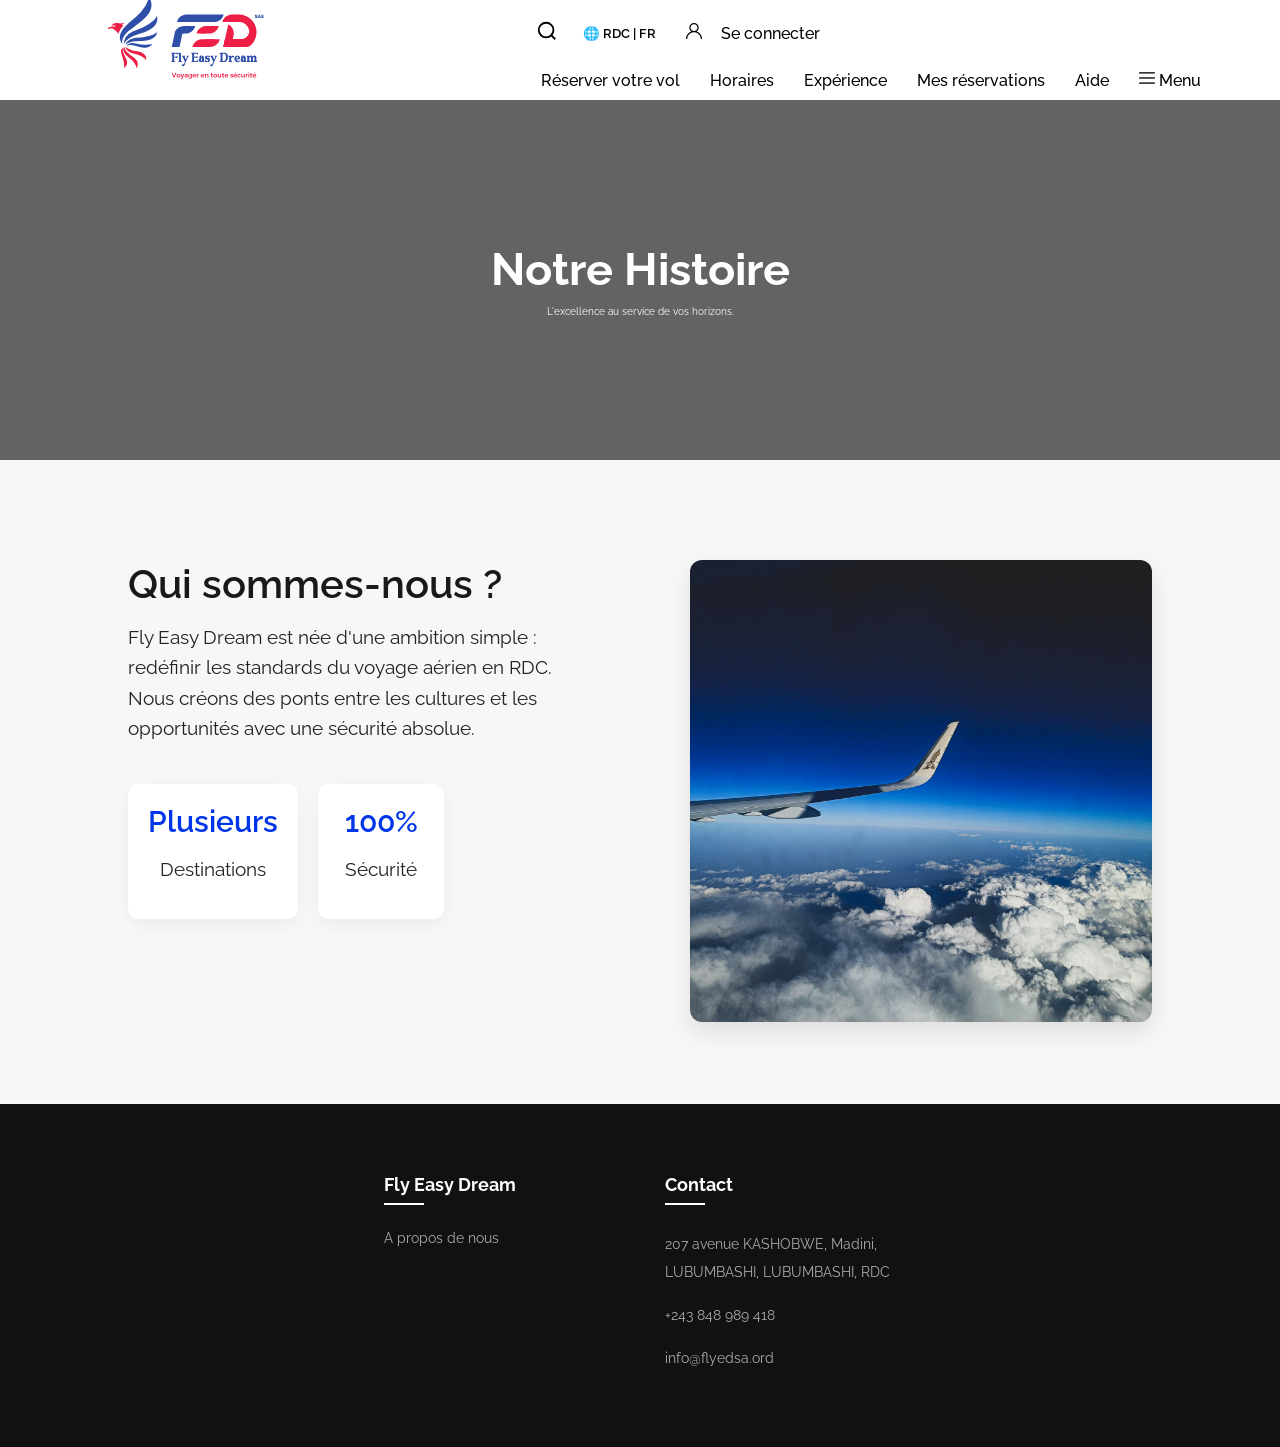
==== about.html @ d3737f49 "first commit" ====
<!doctype html>
<html lang="fr">
  <head>
    <meta charset="UTF-8" />
    <meta http-equiv="X-UA-Compatible" content="IE=edge" />
    <meta name="viewport" content="width=device-width, initial-scale=1.0" />
    <title>À Propos | Fly Easy Dream</title>
    <link rel="stylesheet" href="style.css" />
    <link rel="stylesheet" href="pages.css" />
  </head>
  <body>
    <header>
      <div class="logo">
        <a href="index.html">
          <img src="assets/logo.svg" alt="Logo" height="200" />
        </a>
      </div>
      <div class="nav">
        <div class="settings">
          <div class="search-trigger">
            <button class="search-icon-btn" id="searchBtn">
              <svg
                viewBox="0 0 24 24"
                width="22"
                height="22"
                fill="none"
                stroke="currentColor"
                stroke-width="2"
              >
                <circle cx="11" cy="11" r="8"></circle>
                <line x1="21" y1="21" x2="16.65" y2="16.65"></line>
              </svg>
            </button>
          </div>
          <div class="site-settings">
            <button id="openModalBtn" class="lang-btn">
              <span>🌐 RDC | FR</span>
            </button>
          </div>
          <li>
            <a href="login.html" class="user">
              <span
                ><img src="assets/user.png" alt="" style="width: 16px"
              /></span>
              <span class="login-text">Se connecter</span>
            </a>
          </li>
        </div>

        <ul class="menu">
          <li><a href="#">Réserver votre vol</a></li>
          <li><a href="horaire.html">Horaires</a></li>
          <li><a href="experience.html">Expérience</a></li>
          <li><a href="#">Mes réservations</a></li>
          <li><a href="aide.html">Aide</a></li>

          <li class="dropdown-menu">
            <a href="javascript:void(0)" class="menu-trigger">
              <span><img src="assets/menu.png" height="16" /></span> Menu
            </a>
            <ul class="dropdown-content">
              <li><a href="about.html">A propos</a></li>
              <li><a href="contact.html">Contactez-nous</a></li>
              <li>
                <a href="futur_destination.html">Prochaines destinations</a>
              </li>
            </ul>
          </li>
        </ul>
      </div>
      <div class="responsive-menu"></div>
    </header>

    <section class="page-header about-bg" style="margin-top: 100px">
      <h1>Notre Histoire</h1>
      <p>L'excellence au service de vos horizons.</p>
    </section>

    <section id="a-propos">
      <div class="about-card">
        <div class="about-text">
          <h3>Qui sommes-nous ?</h3>
          <p>
            Fly Easy Dream est née d'une ambition simple : redéfinir les
            standards du voyage aérien en RDC. Nous créons des ponts entre les
            cultures et les opportunités avec une sécurité absolue.
          </p>
          <div class="stats-grid">
            <div class="stat-item">
              <h3>Plusieurs</h3>
              <p>Destinations</p>
            </div>
            <div class="stat-item">
              <h3>100%</h3>
              <p>Sécurité</p>
            </div>
          </div>
        </div>
        <div class="about-image">
          <img src="assets/cover.jpg" alt="Aérien" />
        </div>
      </div>
    </section>

    <footer>
      <div class="footer-container">
        <div class="footer-section">
          <h4>Fly Easy Dream</h4>
          <ul>
            <li><a href="about.html">A propos de nous</a></li>
          </ul>
        </div>

        <div class="footer-section">
          <h4>Contact</h4>
          <p>207 avenue KASHOBWE, Madini, LUBUMBASHI, LUBUMBASHI, RDC</p>
          <p>+243 848 989 418</p>
          <p>info@flyedsa.ord</p>
        </div>
      </div>
    </footer>

    <div id="settingsModal" class="modal">
      <div class="modal-content">
        <span class="close-btn">&times;</span>
        <h2>Paramètres du site</h2>
        <div class="modal-body">
          <div class="input-group">
            <label>Pays</label
            ><select id="country-select">
              <option value="RDC">RDC</option>
              <option value="FR">France</option>
            </select>
          </div>
          <div class="input-group">
            <label>Langue</label
            ><select id="lang-select">
              <option value="fr">Français</option>
              <option value="en">English</option>
            </select>
          </div>
          <button id="saveSettings" class="btn-save">Enregistrer</button>
        </div>
      </div>
    </div>

    <div id="searchPopup" class="search-popup">
      <div class="search-content">
        <input
          type="text"
          id="searchInput"
          placeholder="Rechercher sur Fly Easy Dream..."
        />
        <button class="btn-find">Aller</button>
      </div>
    </div>

    <script>
      // Menu Mobile
      var toggle_menu = document.querySelector(".responsive-menu");
      var menu = document.querySelector(".menu");
      toggle_menu.onclick = function () {
        toggle_menu.classList.toggle("active");
        menu.classList.toggle("responsive");
      };

      // Recherche
      const searchBtn = document.getElementById("searchBtn");
      const searchPopup = document.getElementById("searchPopup");
      searchBtn.addEventListener("click", (e) => {
        e.stopPropagation();
        searchPopup.classList.toggle("show");
      });

      // Modal Langue
      const modal = document.getElementById("settingsModal");
      const openBtn = document.getElementById("openModalBtn");
      const closeBtn = document.querySelector(".close-btn");
      openBtn.onclick = () => {
        modal.style.display = "block";
        setTimeout(() => modal.classList.add("show"), 10);
      };
      closeBtn.onclick = () => {
        modal.classList.remove("show");
        setTimeout(() => (modal.style.display = "none"), 300);
      };

      // Dropdown Menu
      const menuTrigger = document.querySelector(".menu-trigger");
      const dropdownMenu = document.querySelector(".dropdown-menu");
      menuTrigger.addEventListener("click", function (e) {
        e.preventDefault();
        e.stopPropagation();
        dropdownMenu.classList.toggle("active");
      });
    </script>
  </body>
</html>
---- style.css ----
@import url("https://fonts.googleapis.com/css2?family=Raleway:wght@100;200;400;500&display=swap");
* {
  margin: 0;
  padding: 0;
  box-sizing: border-box;
  font-family: "Raleway", sans-serif;
}
a {
  text-decoration: 0;
}
html {
  font-size: 62.5%;
  scroll-behavior: smooth;
  scroll-padding-top: 9px;
}
::-webkit-scrollbar {
  width: 8px;
}
::-webkit-scrollbar-thumb {
  background-color: #222222;
}
body {
  background-color: #f7f7f7;
}
section {
  margin-top: 50px;
}

header {
  background-color: #fff;
  position: fixed;
  top: 0;
  left: 0;
  right: 0;
  z-index: 1000;
  display: flex;
  align-items: center;
  justify-content: space-between;
  height: 100px;
  padding: 0 5%;
}

.settings {
  display: flex;
  align-items: center;
  margin-bottom: 15px;
}

.settings li {
  margin: 0 15px;
  list-style-type: none;
}

.settings li a {
  color: #000000;
  font-size: 16px;
  font-weight: 500;
}

.settings li a span img {
  margin-right: 15px;
}

/* Le bouton loupe */
.search-icon-btn {
  background: none;
  border: none;
  cursor: pointer;
  padding: 10px;
  transition: color 0.3s;
}
.search-icon-btn:hover {
  color: #0036e8;
}

/* Le Popup caché par défaut */
.search-popup {
  position: fixed;
  top: 100px; /* Doit correspondre à la hauteur de votre header */
  left: 0;
  width: 100%;
  background-color: #fff;
  box-shadow: 0 10px 30px rgba(0, 0, 0, 0.1);
  z-index: 999;

  /* Animation de masquage */
  opacity: 0;
  transform: translateY(-20px);
  pointer-events: none;
  transition: all 0.4s cubic-bezier(0.165, 0.84, 0.44, 1);
}

/* État affiché */
.search-popup.show {
  opacity: 1;
  transform: translateY(0);
  pointer-events: auto;
}

/* Contenu du Popup */
.search-content {
  max-width: 800px;
  margin: 0 auto;
  padding: 30px 5%;
  display: flex;
  gap: 15px;
}

.search-content input {
  flex: 1;
  padding: 15px 25px;
  border-radius: 30px;
  border: 2px solid #eee;
  font-size: 1.6rem;
  outline: none;
  transition: border-color 0.3s;
}

.search-content input:focus {
  border-color: #f1f1f1;
}

.btn-find {
  padding: 0 20px;
  background: #0036e8;
  color: white;
  border: none;
  border-radius: 10px;
  font-weight: 500;
  cursor: pointer;
}

.menu {
  display: flex;
  align-items: center;
}
.menu li {
  margin: 0 15px;
  list-style-type: none;
}
.menu li a {
  color: #000000;
  font-size: 16px;
  font-weight: 500;
}

.menu .list span img {
  margin-right: 5px;
  padding: 0;
}

/* Style du bouton déclencheur */
.lang-btn {
  background: #ffffff00;
  border: 0px solid #ddd;
  padding: 8px 15px;
  border-radius: 20px;
  cursor: pointer;
  font-weight: 600;
  transition: 0.3s;
}
.lang-btn:hover {
  background: #f0f0f0;
  border-color: #0036e8;
}

/* Le Modal (Fond noir transparent) */
.modal {
  display: none;
  position: fixed;
  z-index: 2000;
  left: 0;
  top: 0;
  width: 100%;
  height: 100%;
  background-color: rgba(0, 0, 0, 0.5);
  backdrop-filter: blur(4px); /* Effet de flou derrière le modal */
}

/* Contenu du Modal */
.modal-content {
  background-color: #fff;
  margin: 10% auto;
  padding: 30px;
  width: 90%;
  max-width: 400px;
  border-radius: 15px;
  position: relative;
  box-shadow: 0 20px 40px rgba(0, 0, 0, 0.2);
  /* Animation fluide */
  transform: scale(0.7);
  opacity: 0;
  transition: all 0.3s ease-in-out;
}

/* État actif du modal (géré par JS) */
.modal.show {
  display: block;
}
.modal.show .modal-content {
  transform: scale(1);
  opacity: 1;
}

/* Détails internes */
.close-btn {
  position: absolute;
  right: 20px;
  top: 15px;
  font-size: 25px;
  cursor: pointer;
  color: #888;
}

.modal-body {
  margin: 25px 0;
}
.input-group {
  margin-bottom: 15px;
  display: flex;
  flex-direction: column;
}
.input-group label {
  font-size: 1.4rem;
  margin-bottom: 8px;
  color: #555;
}
.input-group select {
  padding: 12px;
  border-radius: 8px;
  border: 1px solid #ddd;
  font-size: 1.4rem;
}

.btn-save {
  width: 100%;
  padding: 12px;
  background: #0036e8;
  color: white;
  border: none;
  border-radius: 8px;
  font-weight: 600;
  cursor: pointer;
  transition: 0.3s;
}
.btn-save:hover {
  background: #2242b7;
}

/* Ajustement pour le menu mobile */
@media (max-width: 905px) {
  .site-settings {
    margin-right: 10px;
  }
  .site-settings select {
    font-size: 1rem;
    padding: 3px 5px;
  }
}

/* Home acceuil CSS */

#home {
  background: url("assets/cover.jpg");
  background-position: center;
  background-size: cover;
  height: 65vh;
  display: flex;
  align-items: center;
  justify-content: space-around;
  flex-direction: row;
  position: relative;
}

/* --- STYLE DU MENU DÉROULANT --- */
.dropdown-menu {
  position: relative;
}

.dropdown-content {
  display: none;
  position: absolute;
  top: 100%;
  right: 0;
  background-color: #fff;
  min-width: 220px;
  box-shadow: 0 8px 16px rgba(0, 0, 0, 0.1);
  border-radius: 8px;
  z-index: 1001;
  padding: 10px 0;
  list-style: none;
}

.dropdown-content li a {
  padding: 10px 20px;
  display: block;
  font-size: 1.4rem !important;
}

.dropdown-menu.active .dropdown-content {
  display: block;
  width: 100vw; /* Prend toute la largeur de l'écran */
  position: fixed; /* Sort du flux pour s'aligner sur l'écran */
  left: 0;
  top: 100px; /* Aligné sous le header */
  border-radius: 0;
  text-align: center;
}

.dropdown-content li {
  display: inline-block; /* Aligne les éléments horizontalement si vous voulez */
  margin: 10px 20px;
}

/* --- STYLE DU CONTAINER DE RESERVATION --- */
.reservation-container {
  background: rgb(255, 255, 255);
  padding: 30px;
  border-radius: 10px;
  width: 450px; /* Largeur fixe pour l'aspect colonne */
  box-shadow: 0 15px 35px rgba(0, 0, 0, 0.2);
  margin-left: 5%;
  z-index: 5;
}

.reservation-container span {
  display: block;
  font-size: 1.8rem;
  font-weight: 600;
  margin-bottom: 20px;
  color: #111;
}

.reservation-form {
  display: flex;
  flex-direction: column; /* Mise en colonne */
  gap: 15px;
}

.input-col {
  display: flex;
  flex-direction: column;
  gap: 5px;
}

.input-col label {
  font-size: 1.3rem;
  font-weight: 500;
  color: #555;
}

.input-col select,
.input-col input {
  padding: 12px;
  border: 1px solid #ddd;
  border-radius: 8px;
  font-size: 1.4rem;
  outline: none;
}

.btn-find-vols {
  background: #0036e8;
  color: white;
  border: none;
  padding: 15px;
  border-radius: 8px;
  font-weight: 500;
  cursor: pointer;
  margin-top: 10px;
  transition: 0.3s;
}

.btn-find-vols:hover {
  background: #0029b3;
}

#home .slogan {
  background-color: #00000081;
  padding: 30px;
  border-radius: 10px;
  display: flex;
  align-items: start;
  flex-direction: column;
}

#home h4 {
  font-size: 40px;
  color: #fff;
  margin-bottom: 10px;
  text-transform: capitalize;
}

#home p {
  color: #fff;
  margin-bottom: 30px;
  font-size: 18px;
  text-align: center;
}

.discover {
  width: 100%;
  text-align: end;
}

.home-btn {
  background-color: rgba(255, 0, 0, 0);
  border: none;
  color: #fff;
  font-size: 18px;
  text-align: end;
}

.home-btn:hover {
  cursor: pointer;
  text-decoration: underline;
}

/* --- RESULTS CARD --- */
#flight-results {
  margin-top: 25px;
  width: 100%;
  background-color: #f7f7f7;
  border-radius: 10px;
  padding: 20px;
  box-shadow: 0 8px 20px rgba(0, 0, 0, 0.05);
}

#flight-results h3 {
  color: #296ad9;
  font-size: 1.8rem;
  margin-bottom: 15px;
}

#flight-results ul {
  list-style: none;
  padding: 0;
}

#flight-results li {
  padding: 8px 0;
  font-size: 1.3rem;
  color: #333;
}

#flight-results button {
  margin-top: 15px;
  padding: 10px 20px;
  border-radius: 6px;
  border: none;
  background-color: #2952d9;
  color: #fff;
  font-size: 1.3rem;
  cursor: pointer;
  transition: 0.3s;
}

#flight-results button:hover {
  background-color: #22b7b2;
  box-shadow: 0 0 10px rgba(41, 217, 213, 0.5);
}

/* --- RESPONSIVE --- */
@media (max-width: 900px) {
  .find_trip form div {
    width: 48%;
  }
}

@media (max-width: 600px) {
  .find_trip form div {
    width: 100%;
  }
}

/*A propos CSS*/
#a-propos {
  margin-top: 100px;
  margin-bottom: 50px;
  padding: 0 10%;
  width: 100%;
}
.title {
  text-transform: capitalize;
  margin: 70px 0;
  font-weight: bold;
  color: #191919;
  position: relative;
  margin-left: 15px;
  font-size: 20px;
}
.title::after {
  position: absolute;
  left: -15px;
  content: "";
  height: 100%;
  background-color: #191919;
  width: 5px;
}

/* --- Section À propos cartes --- */
.about-card {
  display: flex;
  justify-content: space-between;
  align-items: center;
  margin-bottom: 80px;
  gap: 100px;
  align-items: self-start;
}

.about-card:nth-child(even) {
  flex-direction: row-reverse; /* alterner image / texte */
}

.about-text {
  flex: 1;
}

.about-text h3 {
  font-size: 4rem;
  margin-bottom: 15px;
  color: #191919; /* bleu foncé pour correspondre aux boutons */
  font-weight: 600;
}

.about-text p {
  font-size: 1.9rem;
  color: #222;
  line-height: 1.6;
  margin-bottom: 15px;
}

.about-image {
  flex: 1;
  max-width: 500px; /* limite la largeur de l'image */
}

.about-image img {
  width: 100%;
  aspect-ratio: 1 / 1; /* rend l'image carrée */
  border-radius: 12px;
  box-shadow: 0 10px 25px rgba(0, 0, 0, 0.1);
  object-fit: cover;
}

/* --- Responsive --- */
@media (max-width: 900px) {
  .about-card {
    flex-direction: column;
  }
  .about-card:nth-child(even) {
    flex-direction: column;
  }
  .about-image,
  .about-text {
    width: 100%;
  }
  .about-image img {
    height: auto;
    aspect-ratio: auto; /* enlève carré pour mobile si besoin */
  }
}

/*Destination CSS*/
#popular-destination {
  padding: 0 15%;
  margin-bottom: 50px;
}

#popular-destination .content {
  display: grid;
  grid-template-columns: repeat(auto-fit, minmax(300px, 1fr));
  gap: 32px;
}

#popular-destination h2 {
  font-size: 20px;
  margin: 10px 0px;
}


#popular-destination h3 {
  font-size: 16px;
  font-weight: 500;
}

/* --- Destinations simplifiées --- */
#popular-destination .content .box {
  position: relative;
  height: 350px;
  overflow: hidden;
  border-radius: 12px;
  box-shadow: 0 5px 15px rgba(0, 0, 0, 0.1);
  cursor: pointer;
  transition: none; /* supprime toutes les animations */
}

#popular-destination .content .box img {
  width: 100%;
  height: 100%;
  object-fit: cover;
  display: block;
  transition: transform 0.5s ease;
}

#popular-destination .box:hover img {
    transform: scale(1.1); /* Zoom de 10% (1.1) */
}

#popular-destination .content .box .content {
  position: absolute;
  bottom: 0;
  left: 0;
  width: 100%;
  padding: 10px 15px;
  background: rgba(0, 0, 0, 0.5); /* fond semi-transparent */
  color: #fff;
  text-align: left;
  box-sizing: border-box;
  transition: none; /* plus d'effet au survol */
}

#popular-destination .content .box .content h4 {
  margin: 0;
  font-size: 1.6rem;
  font-weight: 600;
}

#popular-destination .content .box .content p,
#popular-destination .content .box .content a {
  display: none; /* supprime texte et bouton */
}

/* Contact CSS */
#contact {
  padding: 0 10%;
  margin-bottom: 50px;
  height: 90vh;
}
#contact form {
  background-color: #fff;
  margin: auto;
  display: flex;
  flex-direction: column;
  padding: 20px;
}
.left-right {
  display: flex;
  justify-content: space-between;
  align-items: center;
  margin-bottom: 20px;
}
.left-right .left,
.left-right .right {
  display: flex;
  flex-direction: column;
  width: 49%;
}
#contact form label {
  font-size: 14px;
  padding: 10px 0;
  font-weight: 600;
}
#contact form input {
  padding: 8px;
  outline: 0;
  border: 1px solid #999;
}

textarea {
  height: 150px;
  resize: none;
  outline: 0;
  width: 100%;
  padding: 10px;
}
#contact form input:focus,
textarea:focus {
  border: 1px solid #29d9d5;
}
iframe {
  height: 150px;
  width: 100%;
}
#contact button {
  width: fit-content;
  padding: 8px 40px;
  background-color: #111;
  border: 1px solid #111;
  color: #fff;
  cursor: pointer;
  transition: 0.5s;
}
#contact button:hover {
  letter-spacing: 1px;
}

/* --- Section Newsletter --- */
#newsletter {
  background-image: url("assets/1980x1020/1980x1020 fly Easy Dream BG dark blue.jpg");
  padding: 60px 10%;
  margin-top: 100px;
}

.newsletter-content {
  display: flex;
  align-items: center;
  justify-content: space-between;
  flex-wrap: wrap;
  gap: 30px;
}

.news-text h2 {
  color: #fff;
  font-size: 3rem;
  margin-bottom: 10px;
}

.news-text p {
  color: #e0e0e0;
  font-size: 1.6rem;
}

.news-form {
  display: flex;
  gap: 10px;
  flex: 1;
  max-width: 40;
}

.news-form input {
  flex: 1;
  padding: 15px 20px;
  border-radius: 8px;
  border: none;
  outline: none;
  font-size: 1.4rem;
}

.news-form button {
  padding: 15px 30px;
  background-color: #111;
  color: #fff;
  border: none;
  border-radius: 8px;
  font-weight: 500;
  cursor: pointer;
  transition: 0.3s;
}

.news-form button:hover {
  background-color: #1639ff;
  transform: translateY(-2px);
}

/* --- Amélioration du Footer --- */
footer {
  background-color: #111;
  color: #fff;
  padding: 70px 30% 10px 30%;
}

.footer-container {
  display: grid;
  grid-template-columns: repeat(auto-fit, minmax(200px, 1fr));
  gap: 50px;
  margin-bottom: 50px;
}

.footer-section h4 {
  font-size: 1.8rem;
  color: #fff;
  margin-bottom: 25px;
  position: relative;
  padding-bottom: 10px;
}

.footer-section h4::after {
  content: "";
  position: absolute;
  left: 0;
  bottom: 0;
  width: 40px;
  height: 2px;
  background-color: #ffffff;
}

.footer-section p {
  line-height: 2;
  color: #aaa;
  margin-bottom: 15px;
  font-size: 14px;
}

.footer-section ul {
  list-style: none;
}

.footer-section ul li {
  margin-bottom: 12px;
}

.footer-section ul li a {
  color: #aaa;
  transition: 0.3s;
  font-size: 1.4rem;
}

.footer-section ul li a:hover {
  color: #ffffff;
  padding-left: 5px;
}

.socials {
  display: flex;
  gap: 15px;
  margin-top: 20px;
}

.socials a img {
  width: 24px;
  transition: 0.3s;
}

.socials a:hover img {
  transform: scale(1.2);
}

/* --- Responsive Newsletter & Footer --- */
@media (max-width: 768px) {
  .newsletter-content {
    flex-direction: column;
    text-align: center;
  }
  
  .news-form {
    width: 100%;
  }

  
}

@media (max-width: 480px) {
  .footer-container {
    grid-template-columns: 1fr;
  }
}

/* Responsive Footer */
@media (max-width: 900px) {
  .footer-container {
    flex-direction: column;
    gap: 30px;
  }
}
.responsive-menu {
  display: none;
}

@media (max-width: 1075px) {
  #home {
    display: flex;
    align-items: center;
    flex-direction: column-reverse;
    position: relative;
  }

   #home .slogan {
    display: none;
  }
}

/*Responsive*/
@media (max-width: 1075px) {
  header .menu {
    display: none;
  }
  .btn-reservation {
    display: none;
  }
  /*Home responsive*/
  #home h2 {
    font-size: 15px;
    -webkit-text-stroke: 0;
    color: #fff;
  }
  #home h4 {
    font-size: 28px;
  }
  #home p {
    text-align: center;
    font-size: 10px;
  }
  .find_trip {
    width: 80%;
    height: 280px;
  }
  .find_trip form {
    flex-wrap: wrap;
    align-items: ce;
  }
  .find_trip form div {
    margin-top: 0px;
    flex-direction: column;
    width: 44%;
  }
  .find_trip form input[type="submit"] {
    width: 50%;
    font-size: 12px;
    height: 50px;
  }
  .home-btn {
    display: block;
  }
  /*Responsive A propos*/
  .img-desc {
    flex-direction: column;
    width: 100%;
  }
  .img-desc .left,
  .img-desc .right {
    width: 100%;
  }
  .img-desc .left video {
    width: 100%;
  }
  .img-desc .left::after {
    background-color: transparent;
  }
  .img-desc .left {
    margin-bottom: 20px;
  }

  /*Responsive menu*/
  .responsive-menu {
    width: 50px;
    height: 50px;
    display: flex;
    align-items: center;
    justify-content: center;
    position: relative;
    cursor: pointer;
  }
  .responsive-menu::after {
    position: absolute;
    content: "";
    height: 3px;
    background-color: #202020;
    width: 28px;
    box-shadow: 0 10px 0 #202020;
    transform: translateY(-10px);
    transition: 0.5s;
  }
  .responsive-menu.active::after {
    box-shadow: 0 0 0 #202020;
    transform: rotate(45deg);
  }
  .responsive-menu::before {
    position: absolute;
    content: "";
    height: 3px;
    background-color: #202020;
    width: 28px;
    transform: translateY(10px);
    transition: 0.5s;
  }
  .responsive-menu.active::before {
    transform: rotate(-45deg);
  }
  header .menu.responsive {
    display: flex;
    position: absolute;
    top: 50px;
    right: 0;
    flex-direction: column;
    background-color: #ffffff;
    align-items: unset;
  }
  header .menu.responsive li {
    margin: 20px;
    width: 100px;
    padding-left: 20px;
  }

  @keyframes animate-menu {
    0% {
      transform: translateY(0);
    }
    100% {
      transform: translateY(100%);
    }
  }
}

/*Responsive*/
@media (max-width: 1075px) {
  header .menu {
    display: none;
  }
  .btn-reservation {
    display: none;
  }
  /*Home responsive*/
  #home h2 {
    font-size: 15px;
    -webkit-text-stroke: 0;
    color: #fff;
  }
  #home h4 {
    font-size: 20px;
  }
  #home p {
    text-align: center;
    font-size: 10px;
  }
  .find_trip {
    width: 80%;
    height: 280px;
  }
  .find_trip form {
    flex-wrap: wrap;
    align-items: ce;
  }
  .find_trip form div {
    margin-top: 0px;
    flex-direction: column;
    width: 44%;
  }
  .find_trip form input[type="submit"] {
    width: 50%;
    font-size: 12px;
    height: 50px;
  }
  .home-btn {
    display: block;
  }
  /*Responsive A propos*/
  .img-desc {
    flex-direction: column;
    width: 100%;
  }
  .img-desc .left,
  .img-desc .right {
    width: 100%;
  }
  .img-desc .left video {
    width: 100%;
  }
  .img-desc .left::after {
    background-color: transparent;
  }
  .img-desc .left {
    margin-bottom: 20px;
  }

  /*Responsive menu*/
  .responsive-menu {
    width: 50px;
    height: 50px;
    display: flex;
    align-items: center;
    justify-content: center;
    position: relative;
    cursor: pointer;
  }
  .responsive-menu::after {
    position: absolute;
    content: "";
    height: 3px;
    background-color: #202020;
    width: 28px;
    box-shadow: 0 10px 0 #202020;
    transform: translateY(-10px);
    transition: 0.5s;
  }
  .responsive-menu.active::after {
    box-shadow: 0 0 0 #202020;
    transform: rotate(45deg);
  }
  .responsive-menu::before {
    position: absolute;
    content: "";
    height: 3px;
    background-color: #202020;
    width: 28px;
    transform: translateY(10px);
    transition: 0.5s;
  }
  .responsive-menu.active::before {
    transform: rotate(-45deg);
  }
  header .menu.responsive {
    display: flex;
    position: absolute;
    top: 50px;
    right: 0;
    flex-direction: column;
    background-color: #ffffff;
    align-items: unset;
  }
  header .menu.responsive li {
    margin: 20px;
    width: 100px;
    padding-left: 20px;
  }

  @keyframes animate-menu {
    0% {
      transform: translateY(0);
    }
    100% {
      transform: translateY(100%);
    }
  }
}

/* Responsive Footer */
@media (max-width: 1075px) {
  .footer-container {
    flex-direction: column;
    gap: 30px;
  }
}
.responsive-menu {
  display: none;
}
/*Responsive*/
@media (max-width: 1075px) {
  header .menu {
    display: none;
  }
  .btn-reservation {
    display: none;
  }
  /*Home responsive*/
  #home h2 {
    font-size: 15px;
    -webkit-text-stroke: 0;
    color: #fff;
  }
  #home h4 {
    margin-top: 20px;
    font-size: 17px;
  }
  #home p {
    text-align: center;
    font-size: 13px;
    width: 90%;
    margin-bottom: 50px;
  }
  .find_trip {
    width: 80%;
    height: 280px;
  }
  .find_trip form {
    flex-wrap: wrap;
    align-items: center;
  }
  .find_trip form div {
    margin-top: 0px;
    flex-direction: column;
    width: 40%;
  }
  .find_trip form input[type="submit"] {
    width: 50%;
    font-size: 10px;
    height: 45px;
  }
  .home-btn {
    display: block;
  }
  /*Responsive A propos*/
  .img-desc {
    flex-direction: column;
    width: 100%;
  }
  .img-desc .left,
  .img-desc .right {
    width: 100%;
  }
  .img-desc .left video {
    width: 100%;
  }
  .img-desc .left::after {
    background-color: transparent;
  }
  .img-desc .left {
    margin-bottom: 20px;
  }

  /*Responsive menu*/
  .responsive-menu {
    width: 50px;
    height: 50px;
    display: flex;
    align-items: center;
    justify-content: center;
    position: relative;
    cursor: pointer;
  }
  .responsive-menu::after {
    position: absolute;
    content: "";
    height: 3px;
    background-color: #202020;
    width: 28px;
    box-shadow: 0 10px 0 #202020;
    transform: translateY(-10px);
    transition: 0.5s;
  }
  .responsive-menu.active::after {
    box-shadow: 0 0 0 #202020;
    transform: rotate(45deg);
  }
  .responsive-menu::before {
    position: absolute;
    content: "";
    height: 3px;
    background-color: #202020;
    width: 28px;
    transform: translateY(10px);
    transition: 0.5s;
  }
  .responsive-menu.active::before {
    transform: rotate(-45deg);
  }
  header .menu.responsive {
    display: flex;
    position: absolute;
    top: 50px;
    right: 0;
    flex-direction: column;
    background-color: #ffffff;
    align-items: unset;
  }
  header .menu.responsive li {
    margin: 20px;
    width: 100px;
    padding-left: 20px;
  }

  @keyframes animate-menu {
    0% {
      transform: translateY(0);
    }
    100% {
      transform: translateY(100%);
    }
  }
}

@media (max-width: 1075px) {
  header .menu {
    display: none;
  }
  .btn-reservation {
    display: none;
  }

  #home h2 {
    font-size: 12px;
    -webkit-text-stroke: 0;
    color: #fff;
  }
  #home h4 {
    margin-top: 20px;
    font-size: 13px;
  }
  #home p {
    text-align: center;
    font-size: 13px;
    width: 90%;
    margin-bottom: 50px;
  }
  .find_trip {
    width: 80%;
    height: 280px;
  }
  .find_trip form {
    flex-wrap: wrap;
    align-items: center;
  }
  .find_trip form div {
    margin-top: 0px;
    flex-direction: column;
    width: 40%;
  }
  .find_trip form input[type="submit"] {
    width: 40%;
    font-size: 6px;
    height: 40px;
  }
  .home-btn {
    display: block;
  }
  /*Responsive A propos*/
  .img-desc {
    flex-direction: column;
    width: 100%;
  }
  .img-desc .left,
  .img-desc .right {
    width: 100%;
  }
  .img-desc .left video {
    width: 100%;
  }
  .img-desc .left::after {
    background-color: transparent;
  }
  .img-desc .left {
    margin-bottom: 20px;
  }

  /*Responsive menu*/
  .responsive-menu {
    width: 50px;
    height: 50px;
    display: flex;
    align-items: center;
    justify-content: center;
    position: relative;
    cursor: pointer;
  }
  .responsive-menu::after {
    position: absolute;
    content: "";
    height: 3px;
    background-color: #202020;
    width: 28px;
    box-shadow: 0 10px 0 #202020;
    transform: translateY(-10px);
    transition: 0.5s;
  }
  .responsive-menu.active::after {
    box-shadow: 0 0 0 #202020;
    transform: rotate(45deg);
  }
  .responsive-menu::before {
    position: absolute;
    content: "";
    height: 3px;
    background-color: #202020;
    width: 28px;
    transform: translateY(10px);
    transition: 0.5s;
  }
  .responsive-menu.active::before {
    transform: rotate(-45deg);
  }
  header .menu.responsive {
    display: flex;
    position: absolute;
    top: 70px;
    right: 0;
    flex-direction: column;
    background-color: #ffffff;
    border: 1px solid #e9e9e9;
    align-items: unset;
  }
  header .menu.responsive li {
    margin: 20px;
    width: 250px;
    padding-left: 20px;
  }

  @keyframes animate-menu {
    0% {
      transform: translateY(0);
    }
    100% {
      transform: translateY(100%);
    }
  }
}

@media (max-width: 722px) {
  .user .login-text {
    display: none; /* Cache le texte */
  }

  .settings li a span img {
    margin-right: 0; /* Enlève la marge de l'icône pour qu'elle soit centrée ou mieux alignée */
  }
}
---- pages.css ----
.container { padding: 80px 15%; }

.page-header {
    height: 40vh;
    display: flex;
    flex-direction: column;
    justify-content: center;
    align-items: center;
    color: white;
    text-align: center;
    background-size: cover;
    background-position: center;
}

.about-bg { background: linear-gradient(rgba(0,0,0,0.6), rgba(0,0,0,0.6)), url('assets/model\ fly\ 2.png'); }
.help-bg { background: linear-gradient(rgba(0,0,0,0.6), rgba(0,0,0,0.6)), url('assets/model\ fly\ 4.png'); }
.contact-bg { background: linear-gradient(rgba(0,0,0,0.6), rgba(0,0,0,0.6)), url('assets/model\ fly\ 14.png')}

.page-header h1 { font-size: 4.5rem; margin-bottom: 10px; }

/* Stats grid */
.stats-grid {
    display: grid;
    grid-template-columns: repeat(3, 1fr);
    gap: 20px;
    margin-top: 40px;
}
.stat-item { text-align: center; padding: 20px; background: #fff; border-radius: 10px; box-shadow: 0 5px 15px rgba(0,0,0,0.05); }
.stat-item h3 { color: #0036e8; font-size: 3rem; }

/* FAQ */
.faq-item { margin-bottom: 30px; border-bottom: 1px solid #eee; padding-bottom: 20px; }
.faq-item h3 { font-size: 2rem; margin-bottom: 10px; color: #111; }

/* Contact Flex */
.contact-flex { display: flex; gap: 50px; }
.contact-info, .contact-form-page { flex: 1; }
.contact-form-page { display: flex; flex-direction: column; gap: 15px; }
.contact-form-page input, .contact-form-page textarea {
    padding: 15px;
    border: 1px solid #ddd;
    border-radius: 8px;
    font-family: inherit;
}
.btn-primary {
    background: #0036e8;
    color: white;
    padding: 15px;
    border: none;
    border-radius: 8px;
    cursor: pointer;
    font-weight: 600;
}

@media (max-width: 900px) {
    .container { padding: 40px 5%; }
    .contact-flex { flex-direction: column; }
    .stats-grid { grid-template-columns: 1fr; }
    #contact form {
        width: 100%;
    }
}
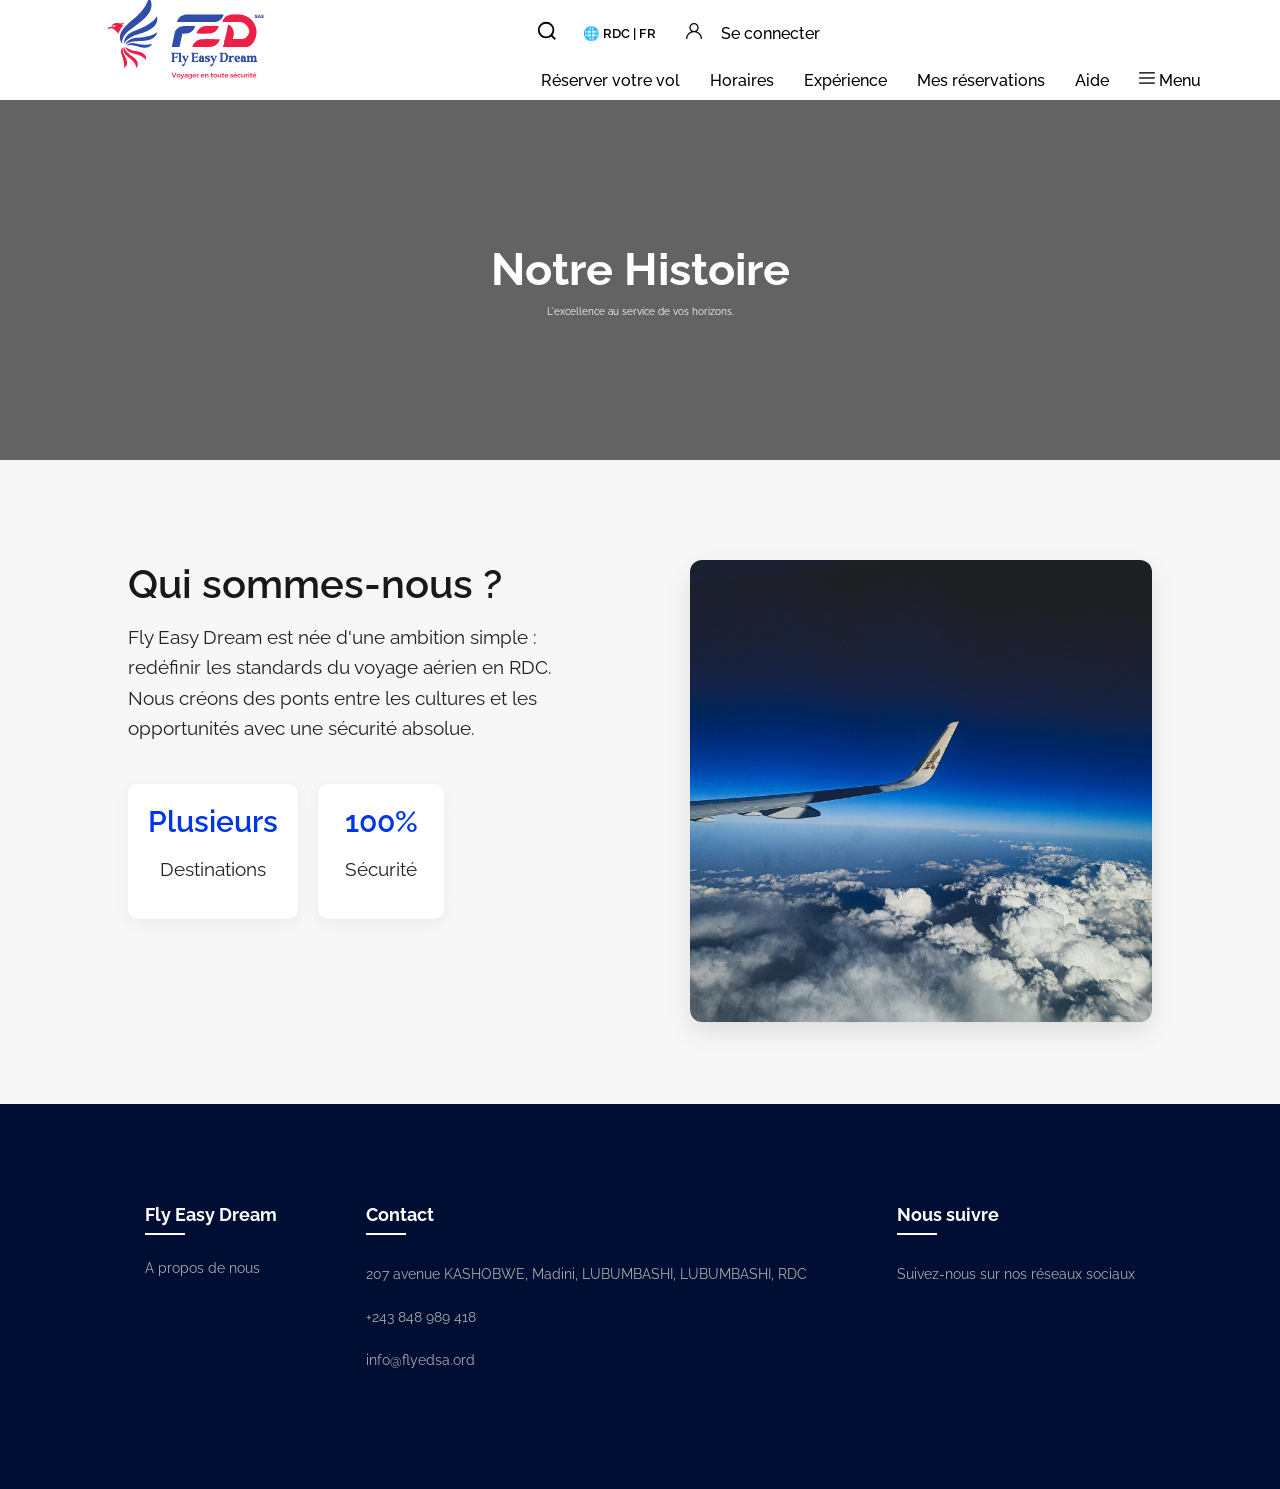
==== commit 1a8886ad: "update site" ====
--- a/about.html
+++ b/about.html
@@ -117,6 +117,13 @@
           <p>+243 848 989 418</p>
           <p>info@flyedsa.ord</p>
         </div>
+
+        <div class="footer-section">
+          <h4>Nous suivre</h4>
+          <p>Suivez-nous sur nos réseaux sociaux</p>
+          <img src="images/facebook.png" alt="" width="30px">
+          <img src="images/instagram.png" alt="" width="30px">
+        </div>
       </div>
     </footer>
 
--- a/style.css
+++ b/style.css
@@ -261,7 +261,8 @@
 /* Home acceuil CSS */
 
 #home {
-  background: url("assets/cover.jpg");
+  background: linear-gradient(rgba(0, 5, 53, 0.5), rgba(0, 5, 53, 0.5)), 
+                url("assets/cover.jpg");
   background-position: center;
   background-size: cover;
   height: 65vh;
@@ -577,7 +578,6 @@
   margin: 10px 0px;
 }
 
-
 #popular-destination h3 {
   font-size: 16px;
   font-weight: 500;
@@ -603,7 +603,7 @@
 }
 
 #popular-destination .box:hover img {
-    transform: scale(1.1); /* Zoom de 10% (1.1) */
+  transform: scale(1.1); /* Zoom de 10% (1.1) */
 }
 
 #popular-destination .content .box .content {
@@ -696,9 +696,10 @@
 
 /* --- Section Newsletter --- */
 #newsletter {
-  background-image: url("assets/1980x1020/1980x1020 fly Easy Dream BG dark blue.jpg");
+  background-color: #000e33;
   padding: 60px 10%;
   margin-top: 100px;
+  border-bottom: 1px solid #b9b9b985;
 }
 
 .newsletter-content {
@@ -754,16 +755,19 @@
 
 /* --- Amélioration du Footer --- */
 footer {
-  background-color: #111;
+  background-color: #000e33;
   color: #fff;
-  padding: 70px 30% 10px 30%;
+  display: flex;
+  justify-content: space-around;
+  flex-direction: row;
+  padding: 100px;
 }
 
 .footer-container {
-  display: grid;
-  grid-template-columns: repeat(auto-fit, minmax(200px, 1fr));
-  gap: 50px;
-  margin-bottom: 50px;
+  width: 100%;
+  display: flex;
+  justify-content: space-around;
+  flex-direction: row;
 }
 
 .footer-section h4 {
@@ -831,12 +835,10 @@
     flex-direction: column;
     text-align: center;
   }
-  
+
   .news-form {
     width: 100%;
   }
-
-  
 }
 
 @media (max-width: 480px) {
@@ -864,7 +866,7 @@
     position: relative;
   }
 
-   #home .slogan {
+  #home .slogan {
     display: none;
   }
 }
@@ -1375,10 +1377,65 @@
 
 @media (max-width: 722px) {
   .user .login-text {
-    display: none; /* Cache le texte */
+    display: none;
   }
 
   .settings li a span img {
-    margin-right: 0; /* Enlève la marge de l'icône pour qu'elle soit centrée ou mieux alignée */
-  }
-}+    margin-right: 0;
+  }
+}
+
+@media (max-width: 580px) {
+  header {
+    height: 80px;
+    padding: 0;
+  }
+
+  header .logo img {
+    height: 120px;
+  }
+
+  .settings {
+    margin-bottom: 5px;
+  }
+
+  .search-popup {
+    top: 80px; /* Doit correspondre à la hauteur de votre header */
+  }
+
+  /* Contenu du Popup */
+  .search-content {
+    max-width: 400px;
+    margin: 0;
+    padding: 8px 8%;
+    gap: 5px;
+  }
+
+  .search-content input {
+    flex: 1;
+    padding: 10px 15px;
+    border-radius: 15px;
+    border: 1px solid #eee;
+    font-size: 1.4rem;
+  }
+
+  .btn-find {
+    padding: 0 20px;
+    background: #0036e8;
+    color: white;
+    border: none;
+    border-radius: 10px;
+    font-weight: 400;
+    cursor: pointer;
+  }
+
+  .reservation-container {
+    background: rgb(255, 255, 255);
+    padding: 15px;
+    border-radius: 10px;
+    width: 380px; /* Largeur fixe pour l'aspect colonne */
+    box-shadow: 0 15px 35px rgba(0, 0, 0, 0.2);
+    margin-left: 0%;
+    z-index: 5;
+  }
+}
